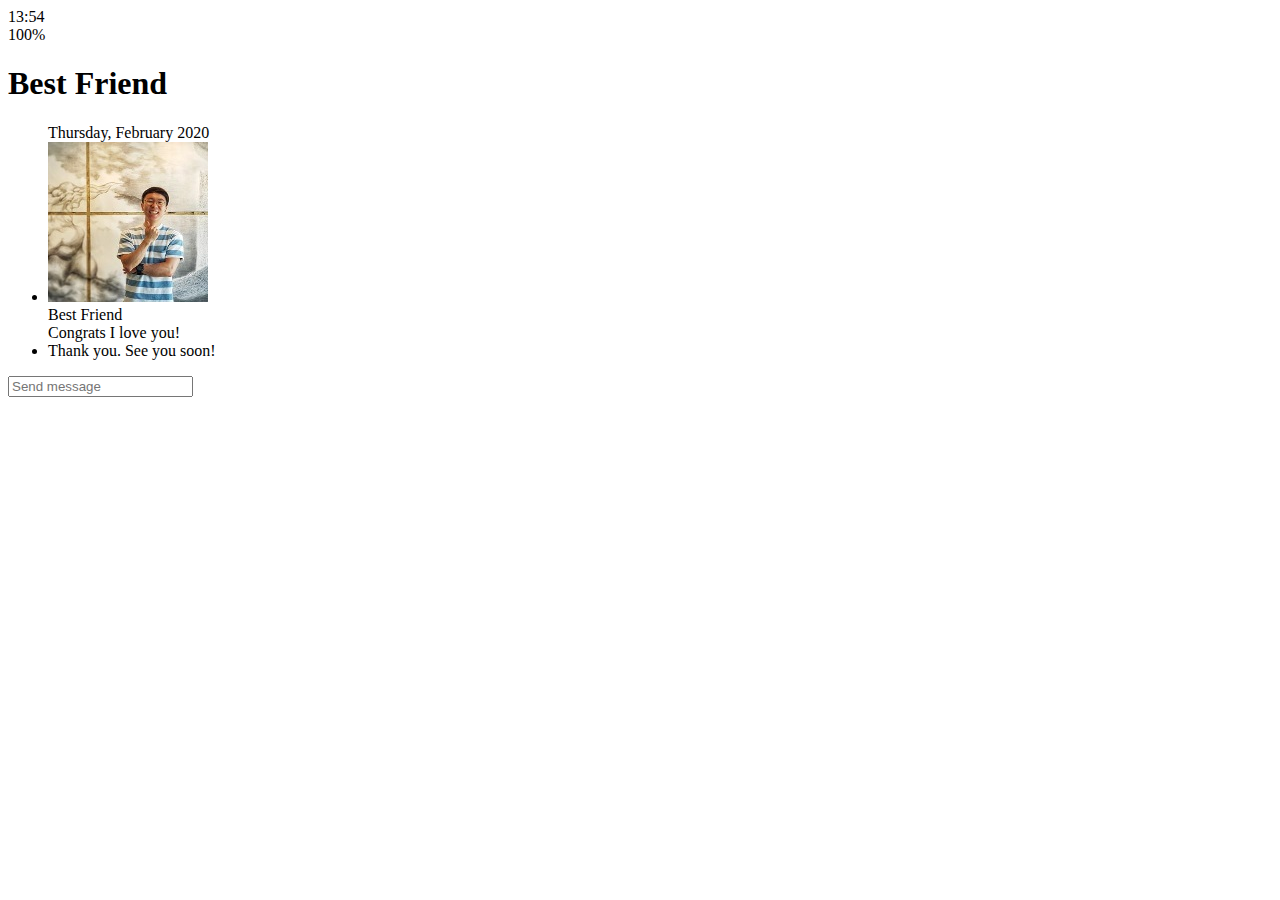
==== chat.html @ 6befbe79 "Kakao clone coding 2/13" ====
<!DOCTYPE html>
<html lang="en">
  <head>
    <meta charset="UTF-8" />
    <meta name="viewport" content="width=device-width, initial-scale=1.0" />
    <meta http-equiv="X-UA-Compatible" content="ie=edge" />
    <link
      rel="stylesheet"
      href="https://use.fontawesome.com/releases/v5.7.2/css/all.css"
      integrity="sha384-fnmOCqbTlWIlj8LyTjo7mOUStjsKC4pOpQbqyi7RrhN7udi9RwhKkMHpvLbHG9Sr"
      crossorigin="anonymous"
    />
    <title>Chat | Kakao Clone</title>
  </head>
  <body>
    <div class="status-bar">
      <div class="status-bar_column">
        <span class="status-bar__clock">13:54</span>
      </div>
      <div class="status-bar_column">
        <i class="fas fa-clock"></i>
        <i class="fas fa-volume-mute"></i>
        <i class="fas fa-wifi"></i>
        <span class="status-bar__battery-level">100%</span>
        <i class="fas fa-battery-full"></i>
      </div>
    </div>
    <header class="header">
      <div class="header__header-column">
        <a href="index.html">
          <i class="fas fa-arrow-left fa-2x"></i>
        </a>
        <h1 class="header__title">Best Friend</h1>
      </div>
      <div class="header__header-column">
        <span class="header-icon">
          <i class="fas fa-search"></i>
        </span>
        <span class="header-icon">
          <i class="fas fa-bars"></i>
        </span>
      </div>
    </header>
    <main class="chat">
      <ul class="chat__messages">
        <span class="chat__timestamp">Thursday, February 2020</span>
        <li class="incoming__message message">
          <img src="images/avatar.jpg" class="g-avatar message__avatar" />
          <div class="message__content">
            <span class="message__author">Best Friend</span>
            <div class="message__bubble">
              Congrats I love you!
            </div>
          </div>
          <span class="message__timestamp"></span>
        </li>
        <li class="incoming__message message">
          <span class="message__timestamp"></span>
          <div class="message__content">
            <div class="message__bubble">
              Thank you. See you soon!
            </div>
          </div>
        </li>
      </ul>
    </main>
    <div class="chat__write">
      <div class="chat__write-column">
        <i class="far fa-plus-square"></i>
      </div>
      <div class="chat__write-column">
        <input
          type="text"
          placeholder="Send message"
          class="chat__write-input"
        />
      </div>
      <div class="chat__write-column">
        <span class="chat__write-icon">
          <i class="far fa-smile-wink"></i>
        </span>
        <span class="chat__write-icon">
          <i class="fas fa-microphone"></i>
        </span>
      </div>
    </div>
  </body>
</html>
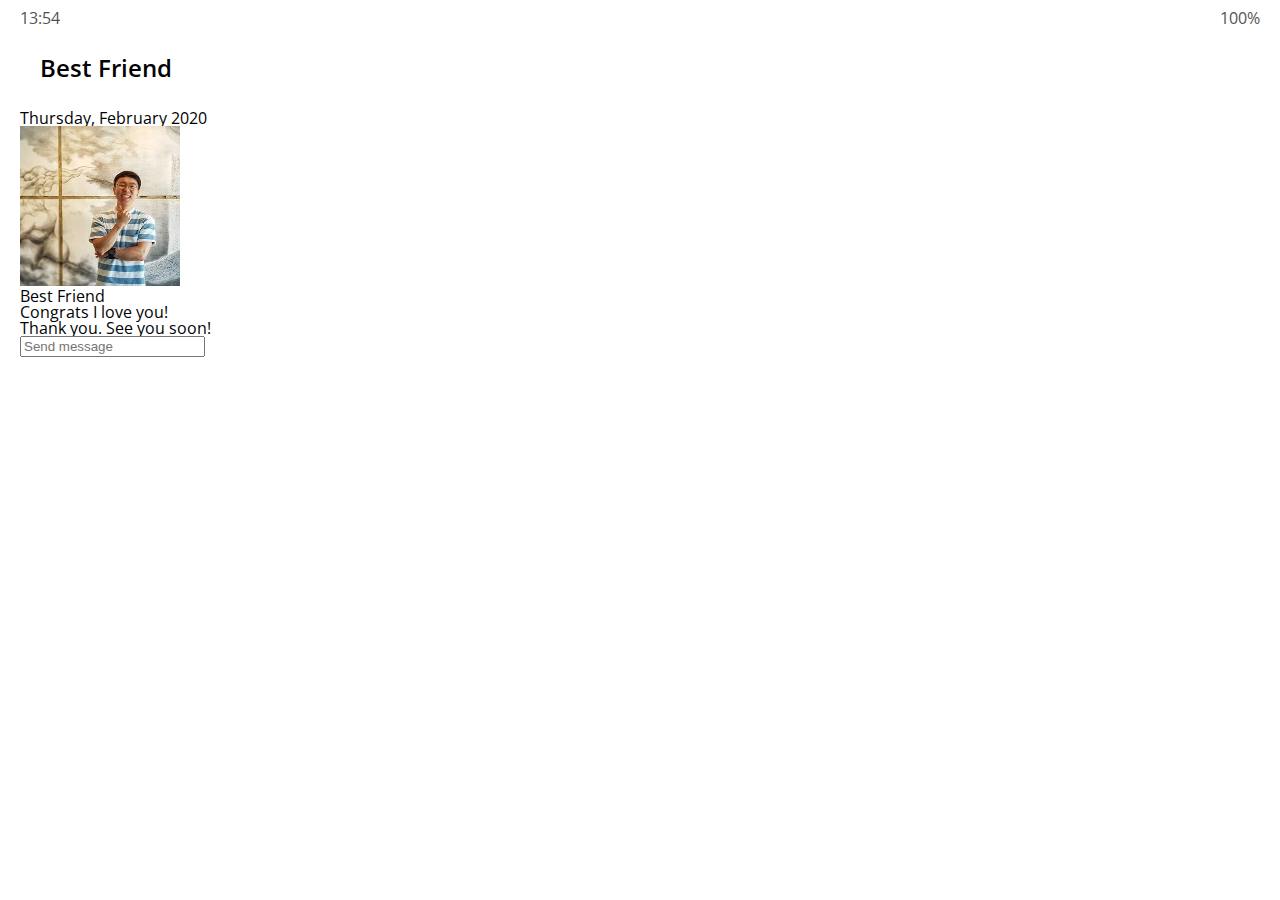
==== commit a0fdaa7c: "kakao coding 2/13 (2)" ====
--- a/chat.html
+++ b/chat.html
@@ -10,6 +10,7 @@
       integrity="sha384-fnmOCqbTlWIlj8LyTjo7mOUStjsKC4pOpQbqyi7RrhN7udi9RwhKkMHpvLbHG9Sr"
       crossorigin="anonymous"
     />
+    <link rel="stylesheet" href="css/styles.css" />
     <title>Chat | Kakao Clone</title>
   </head>
   <body>
@@ -27,16 +28,16 @@
     </div>
     <header class="header">
       <div class="header__header-column">
-        <a href="index.html">
-          <i class="fas fa-arrow-left fa-2x"></i>
+        <a href="index.html" class="header__back-btn">
+          <i class="fas fa-arrow-left"></i>
         </a>
         <h1 class="header__title">Best Friend</h1>
       </div>
       <div class="header__header-column">
-        <span class="header-icon">
+        <span class="header__icon">
           <i class="fas fa-search"></i>
         </span>
-        <span class="header-icon">
+        <span class="header__icon">
           <i class="fas fa-bars"></i>
         </span>
       </div>
--- a/css/styles.css
+++ b/css/styles.css
@@ -0,0 +1,23 @@
+@import url("https://fonts.googleapis.com/css?family=Open+Sans:400,600&display=swap");
+@import "reset.css";
+@import "status-bar.css";
+@import "header.css";
+@import "nav-bar.css";
+@import "friend.css";
+
+* {
+  box-sizing: border-box;
+}
+
+body {
+  background-color: white;
+  padding: 10px 20px;
+  color: #020202;
+  font-family: "Open Sans", -apple-system, BlinkMacSystemFont, "Segoe UI",
+    Roboto, Oxygen, Ubuntu, Cantarell, "Helvetica Neue", sans-serif;
+}
+
+a {
+  color: inherit;
+  text-decoration: none;
+}
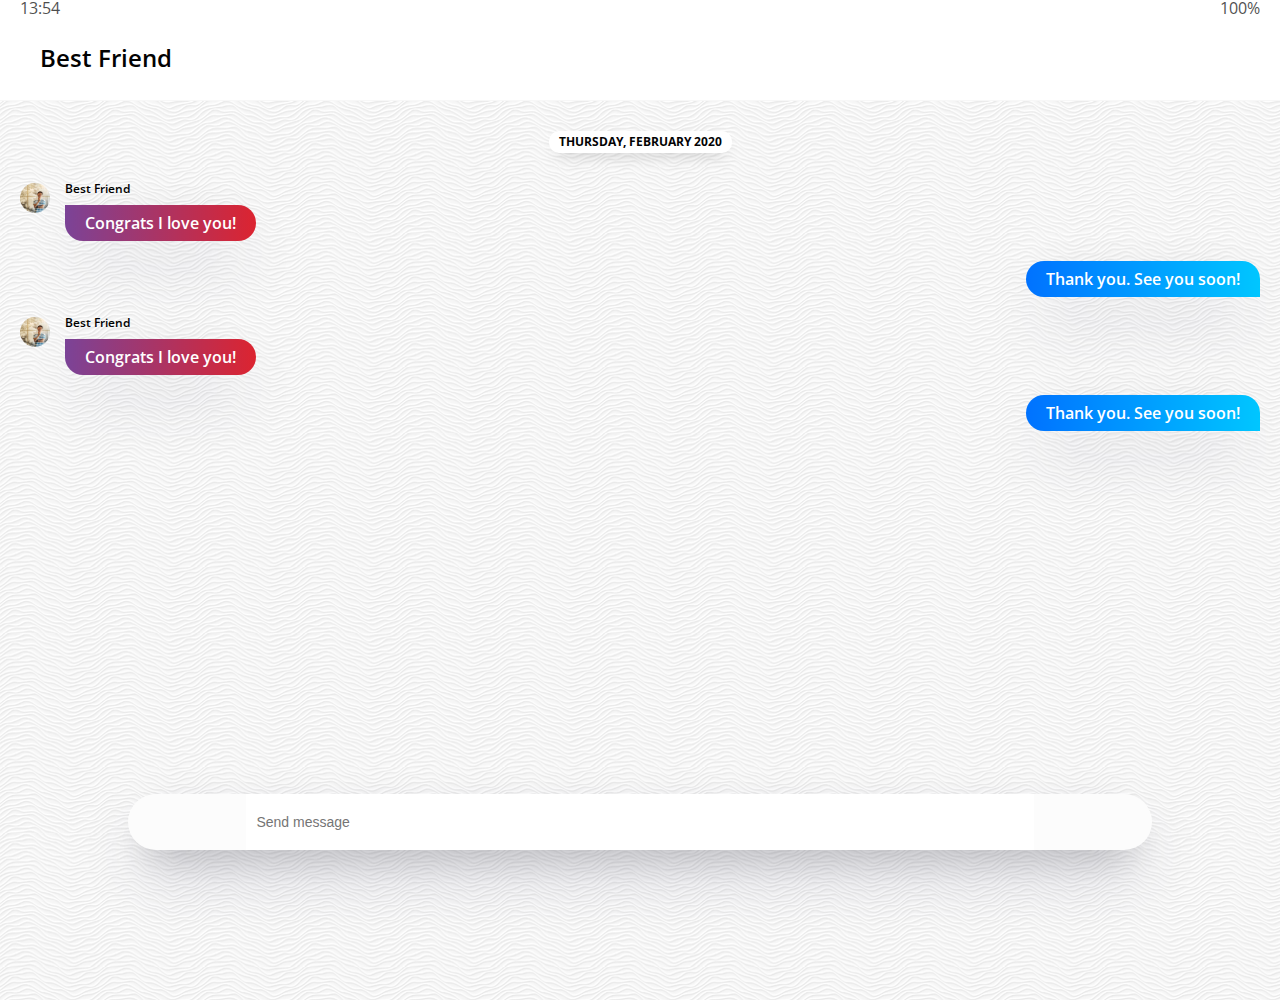
==== commit 93c5d476: "kakao clone coding 2/15" ====
--- a/chat.html
+++ b/chat.html
@@ -13,7 +13,7 @@
     <link rel="stylesheet" href="css/styles.css" />
     <title>Chat | Kakao Clone</title>
   </head>
-  <body>
+  <body class="chats-body">
     <div class="status-bar">
       <div class="status-bar_column">
         <span class="status-bar__clock">13:54</span>
@@ -42,25 +42,39 @@
         </span>
       </div>
     </header>
-    <main class="chat">
+    <main class="chat-screen">
       <ul class="chat__messages">
         <span class="chat__timestamp">Thursday, February 2020</span>
         <li class="incoming__message message">
           <img src="images/avatar.jpg" class="g-avatar message__avatar" />
           <div class="message__content">
             <span class="message__author">Best Friend</span>
-            <div class="message__bubble">
+            <span class="message__bubble">
               Congrats I love you!
-            </div>
+            </span>
           </div>
-          <span class="message__timestamp"></span>
+        </li>
+        <li class="sent-message message">
+          <div class="message__content">
+            <span class="message__bubble">
+              Thank you. See you soon!
+            </span>
+          </div>
         </li>
         <li class="incoming__message message">
-          <span class="message__timestamp"></span>
+          <img src="images/avatar.jpg" class="g-avatar message__avatar" />
           <div class="message__content">
-            <div class="message__bubble">
+            <span class="message__author">Best Friend</span>
+            <span class="message__bubble">
+              Congrats I love you!
+            </span>
+          </div>
+        </li>
+        <li class="sent-message message">
+          <div class="message__content">
+            <span class="message__bubble">
               Thank you. See you soon!
-            </div>
+            </span>
           </div>
         </li>
       </ul>
--- a/css/styles.css
+++ b/css/styles.css
@@ -1,9 +1,14 @@
-@import url("https://fonts.googleapis.com/css?family=Open+Sans:400,600&display=swap");
+@import url("https://fonts.googleapis.com/css?family=Open+Sans:300,400,600&display=swap");
 @import "reset.css";
 @import "status-bar.css";
 @import "header.css";
 @import "nav-bar.css";
 @import "friend.css";
+@import "friends.css";
+@import "find.css";
+@import "more.css";
+@import "settings.css";
+@import "chat.css";
 
 * {
   box-sizing: border-box;
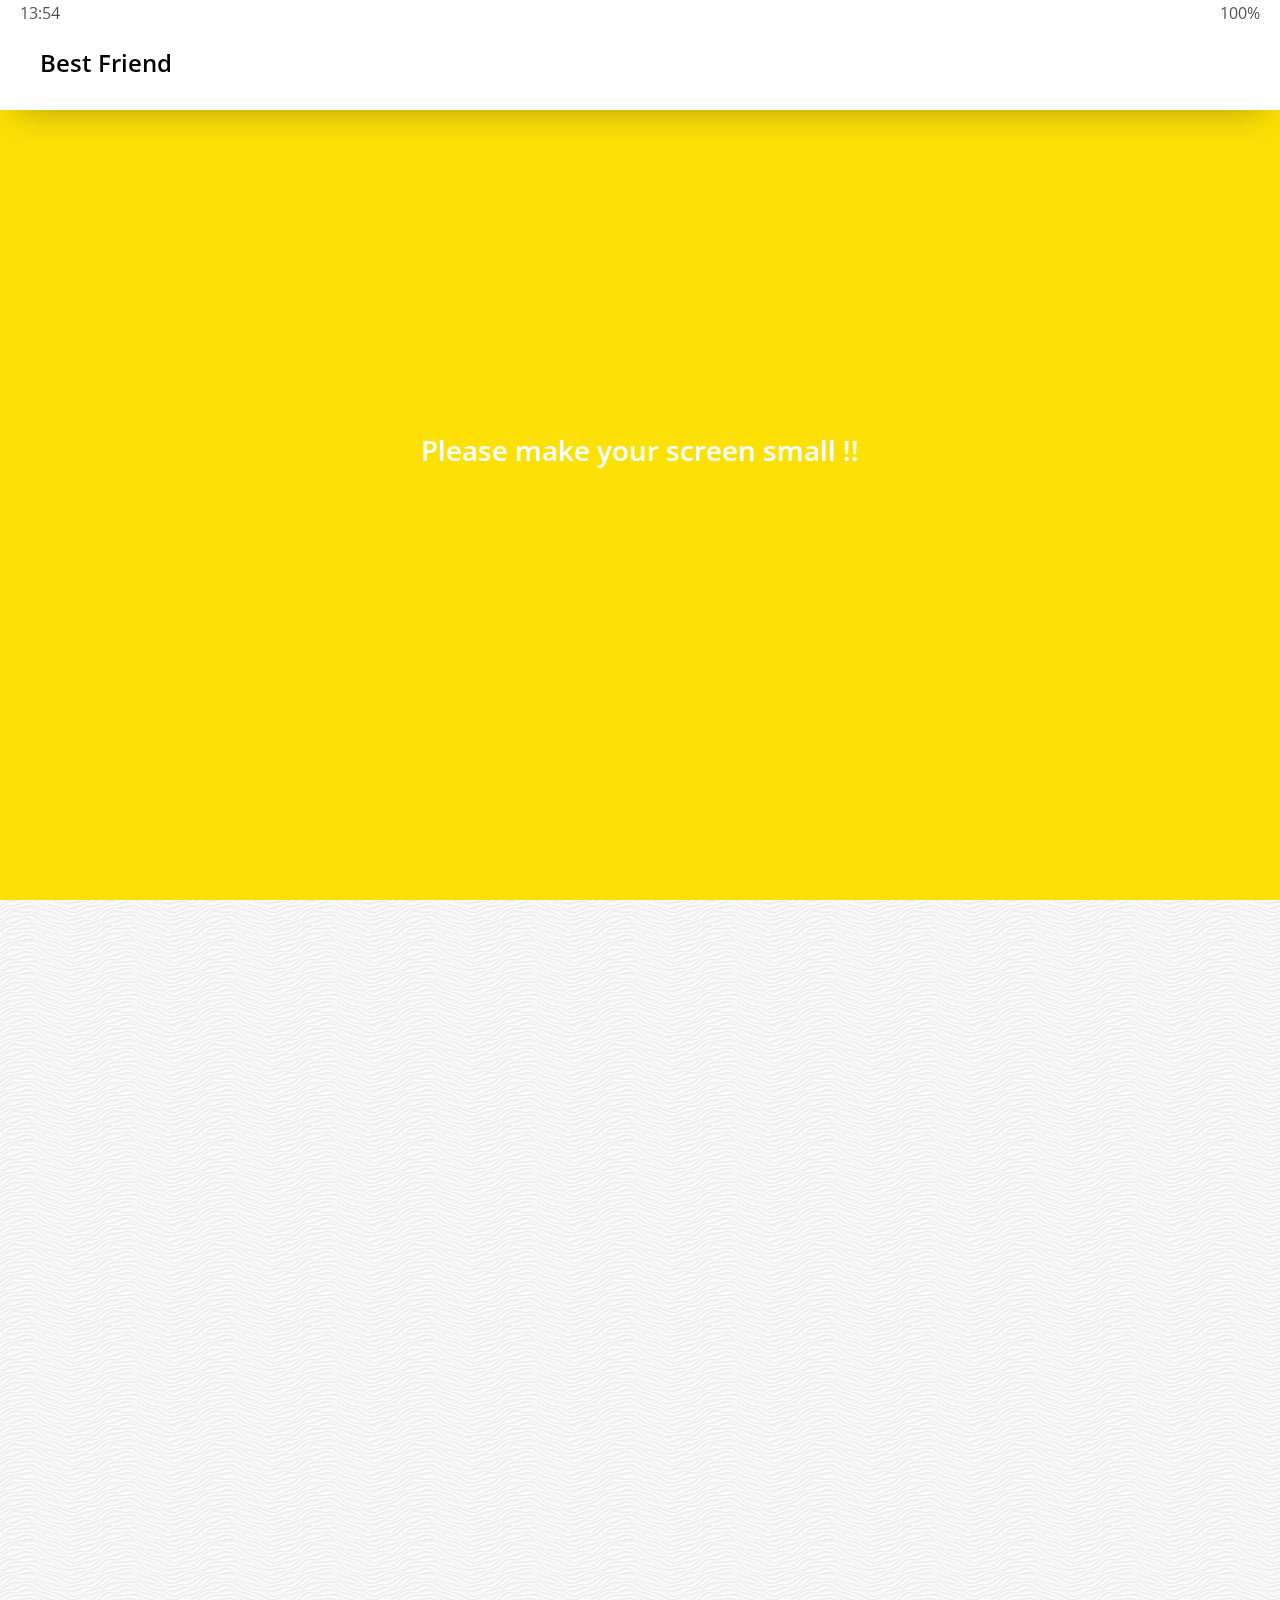
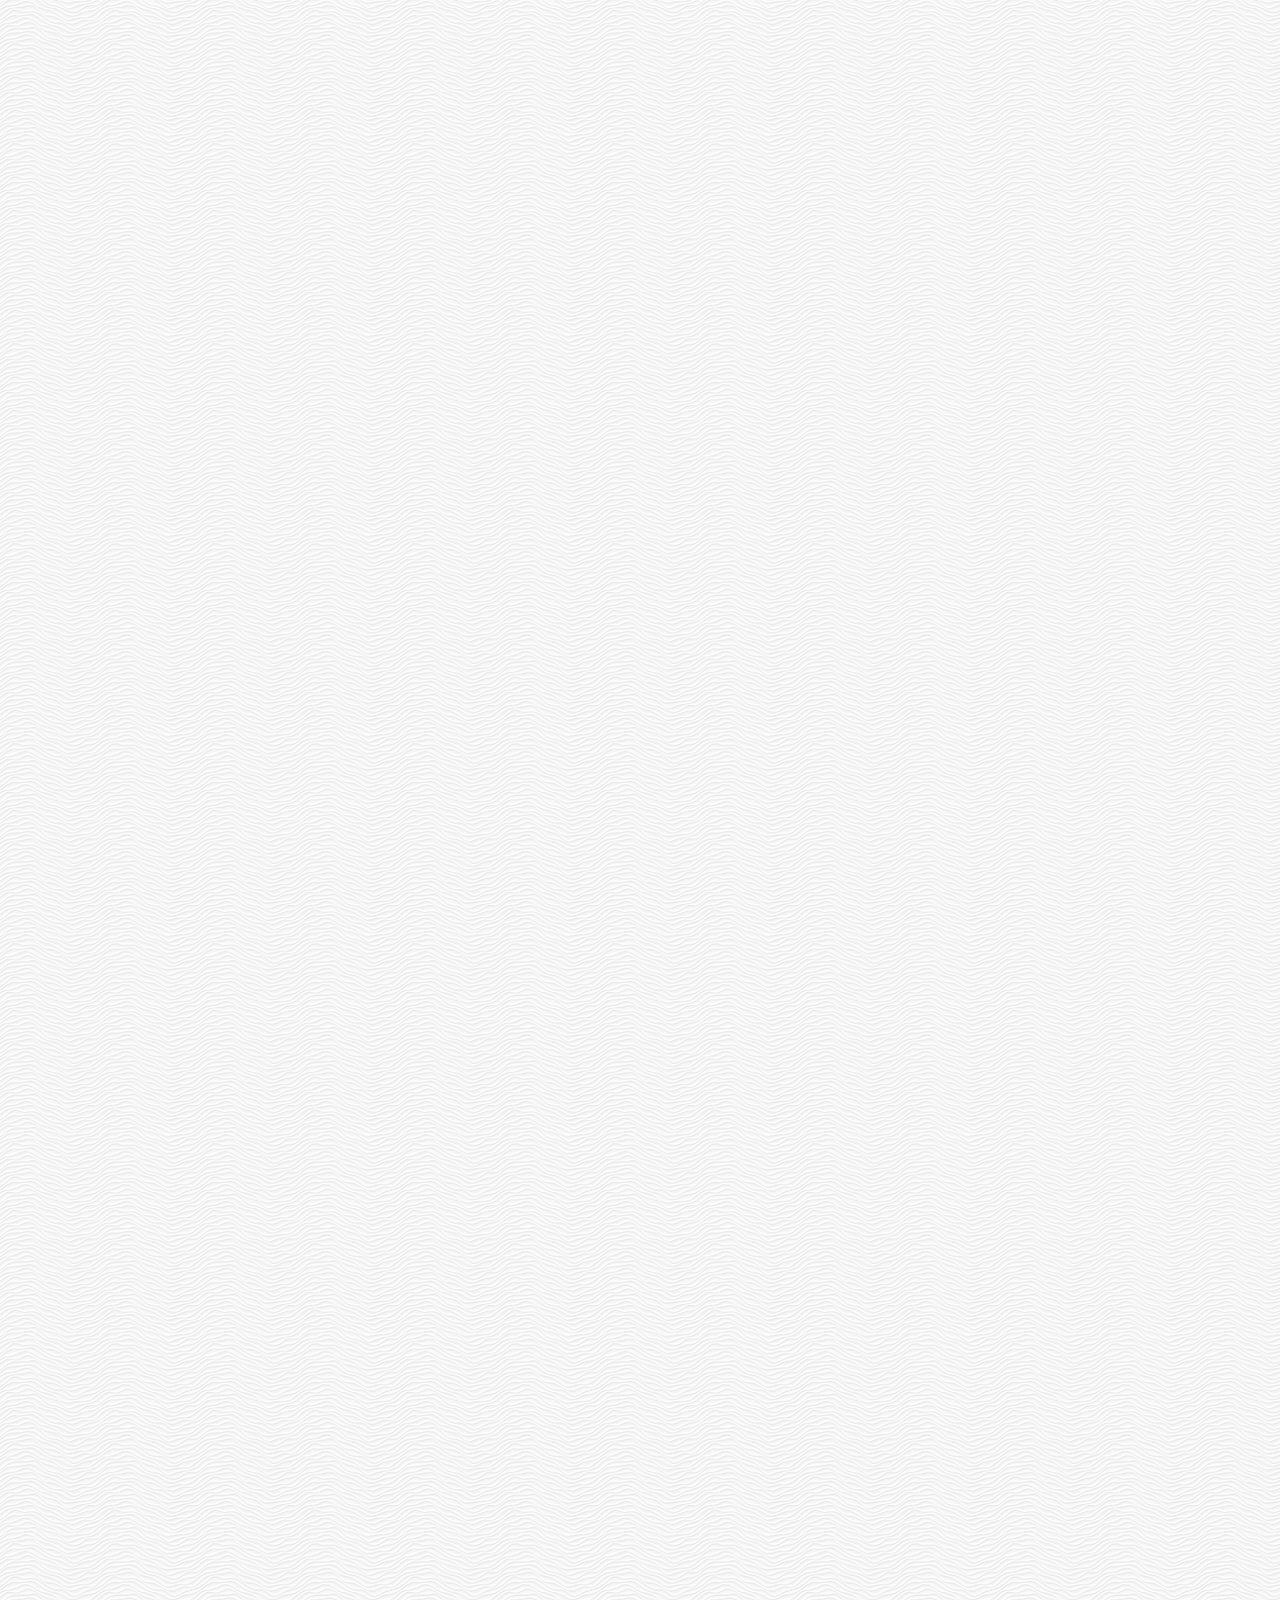
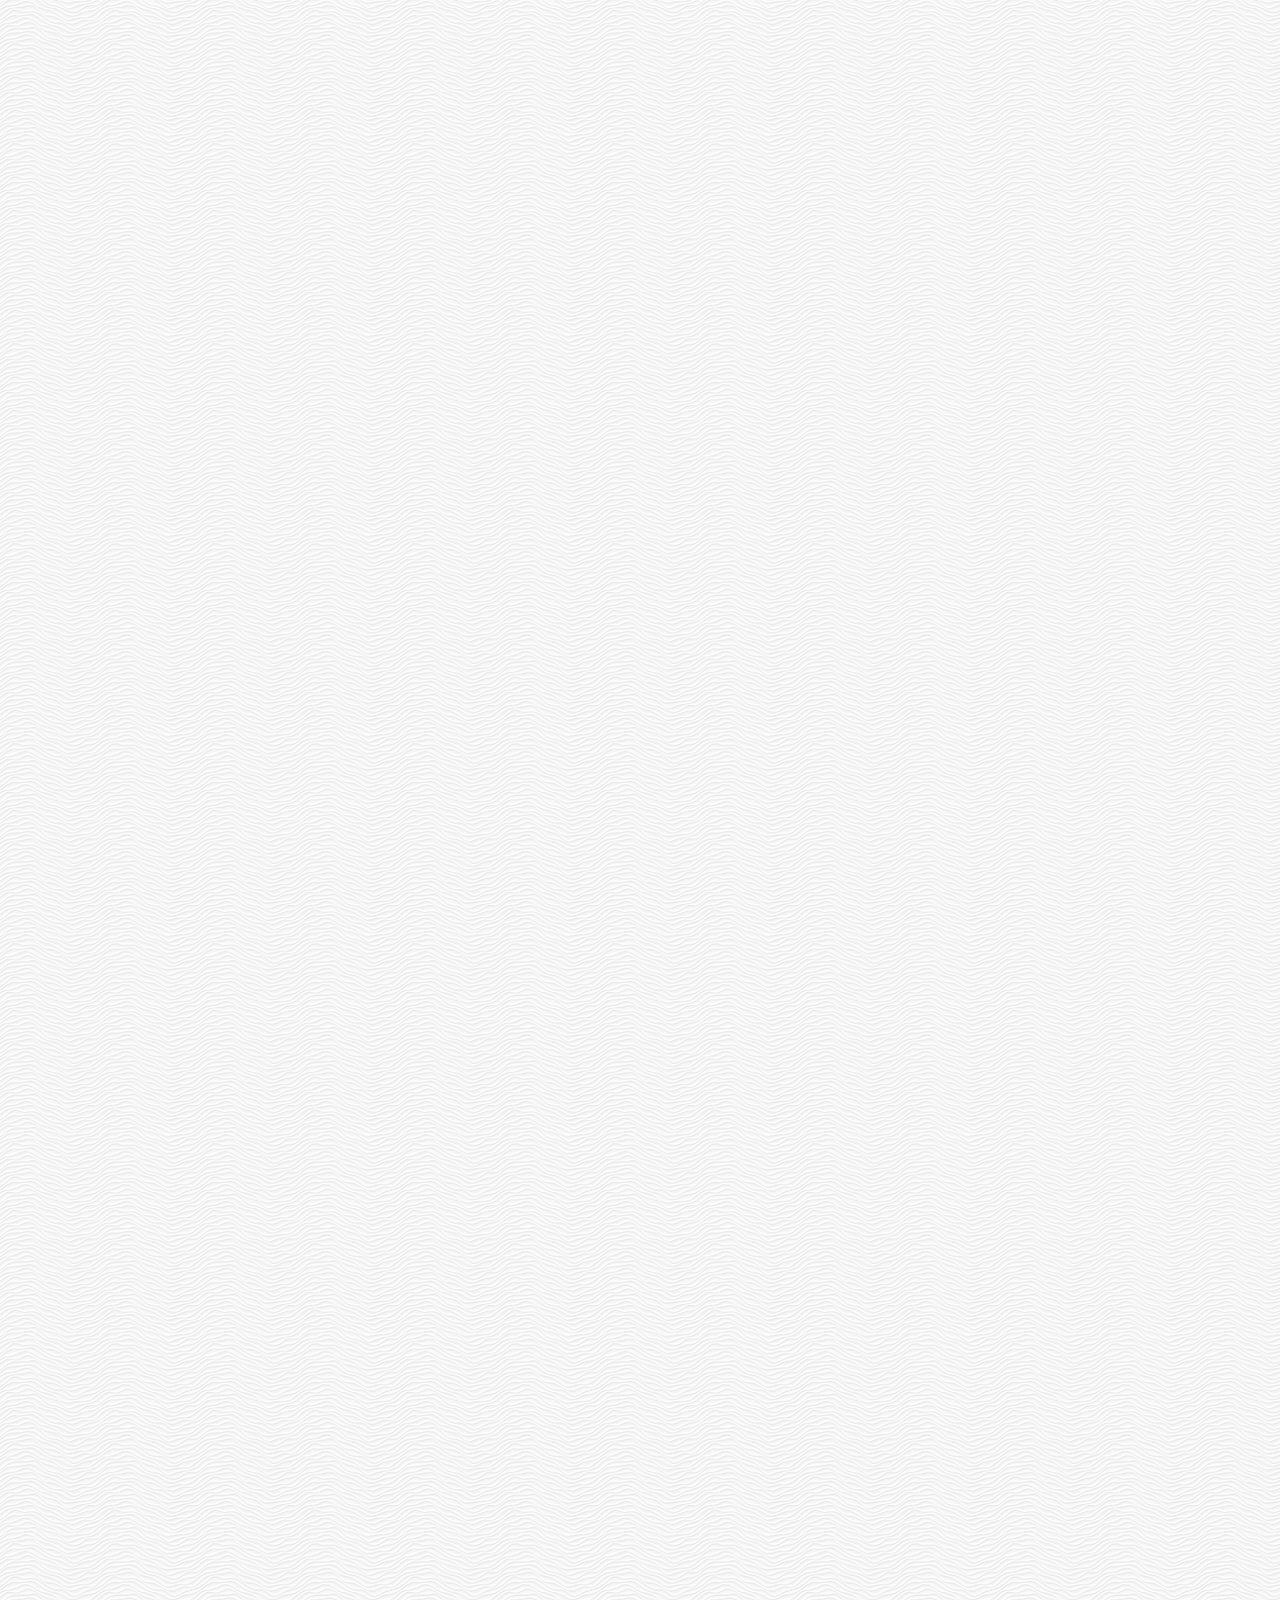
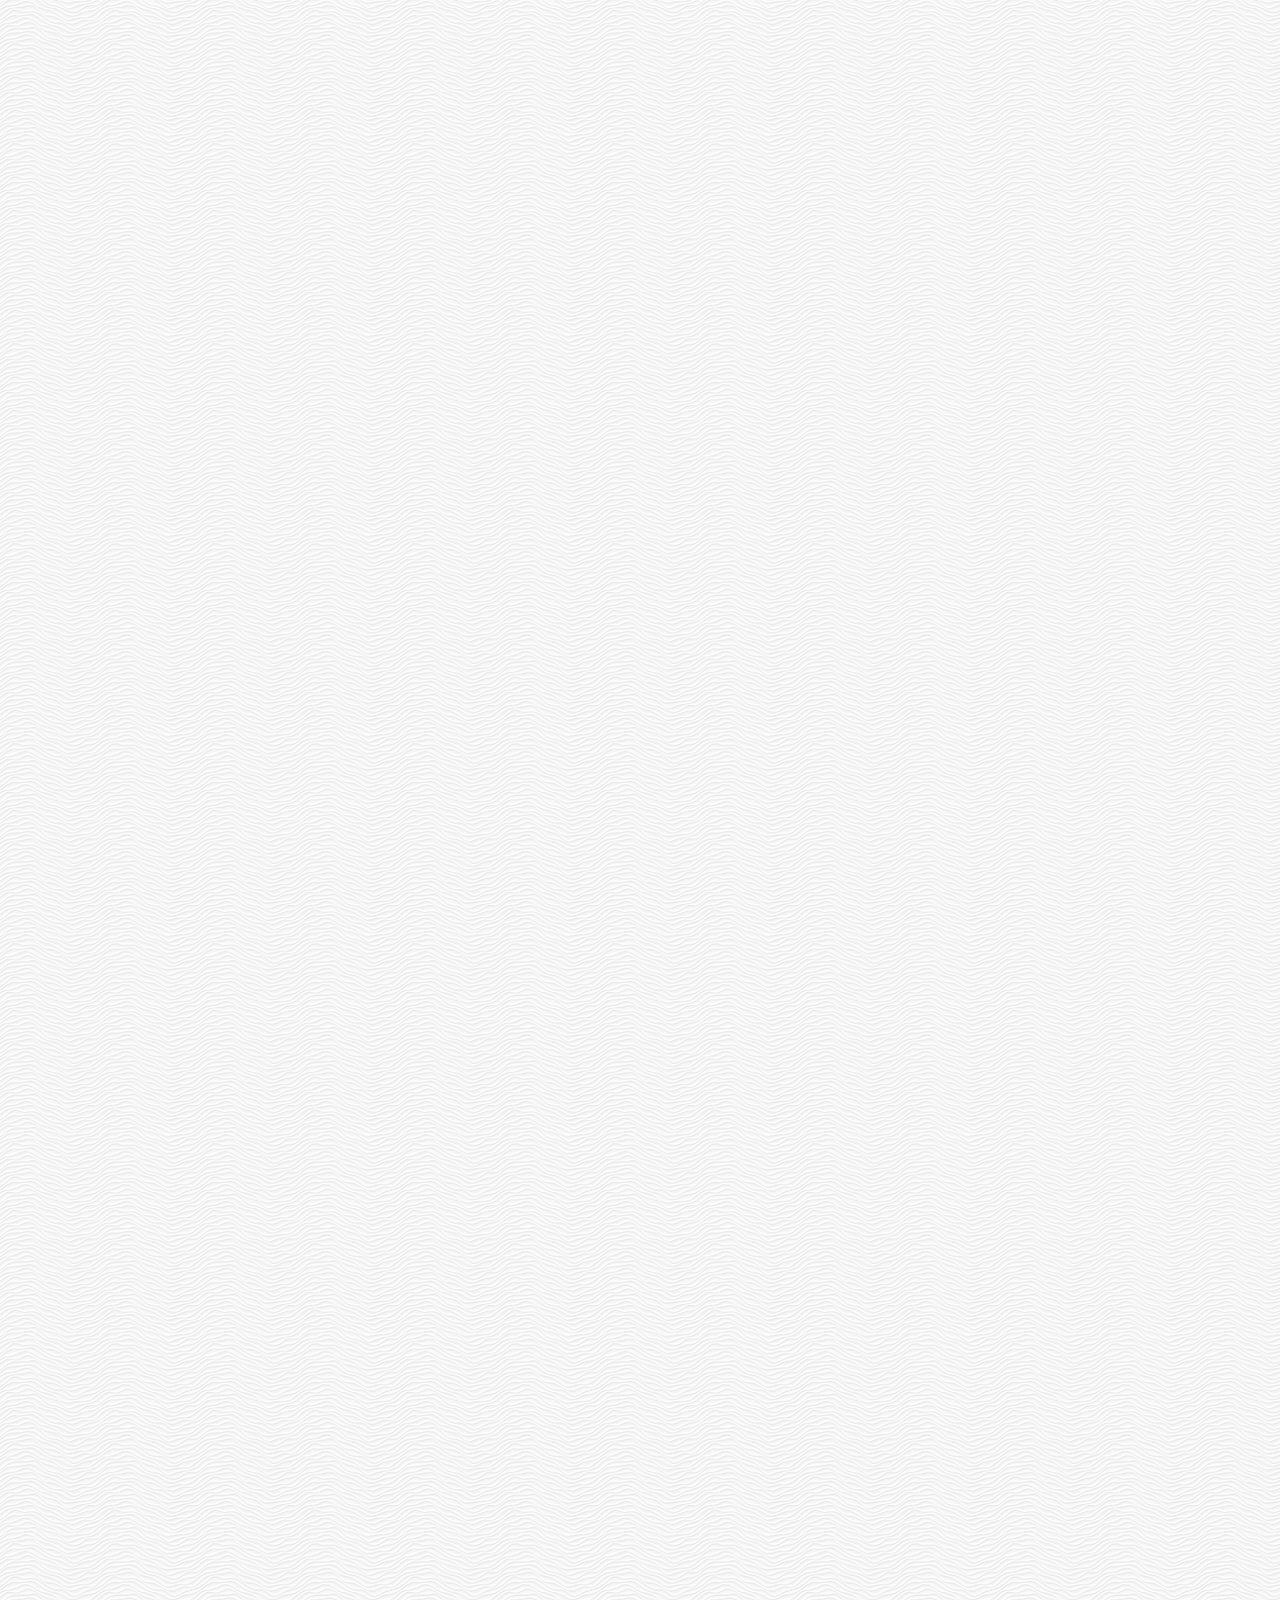
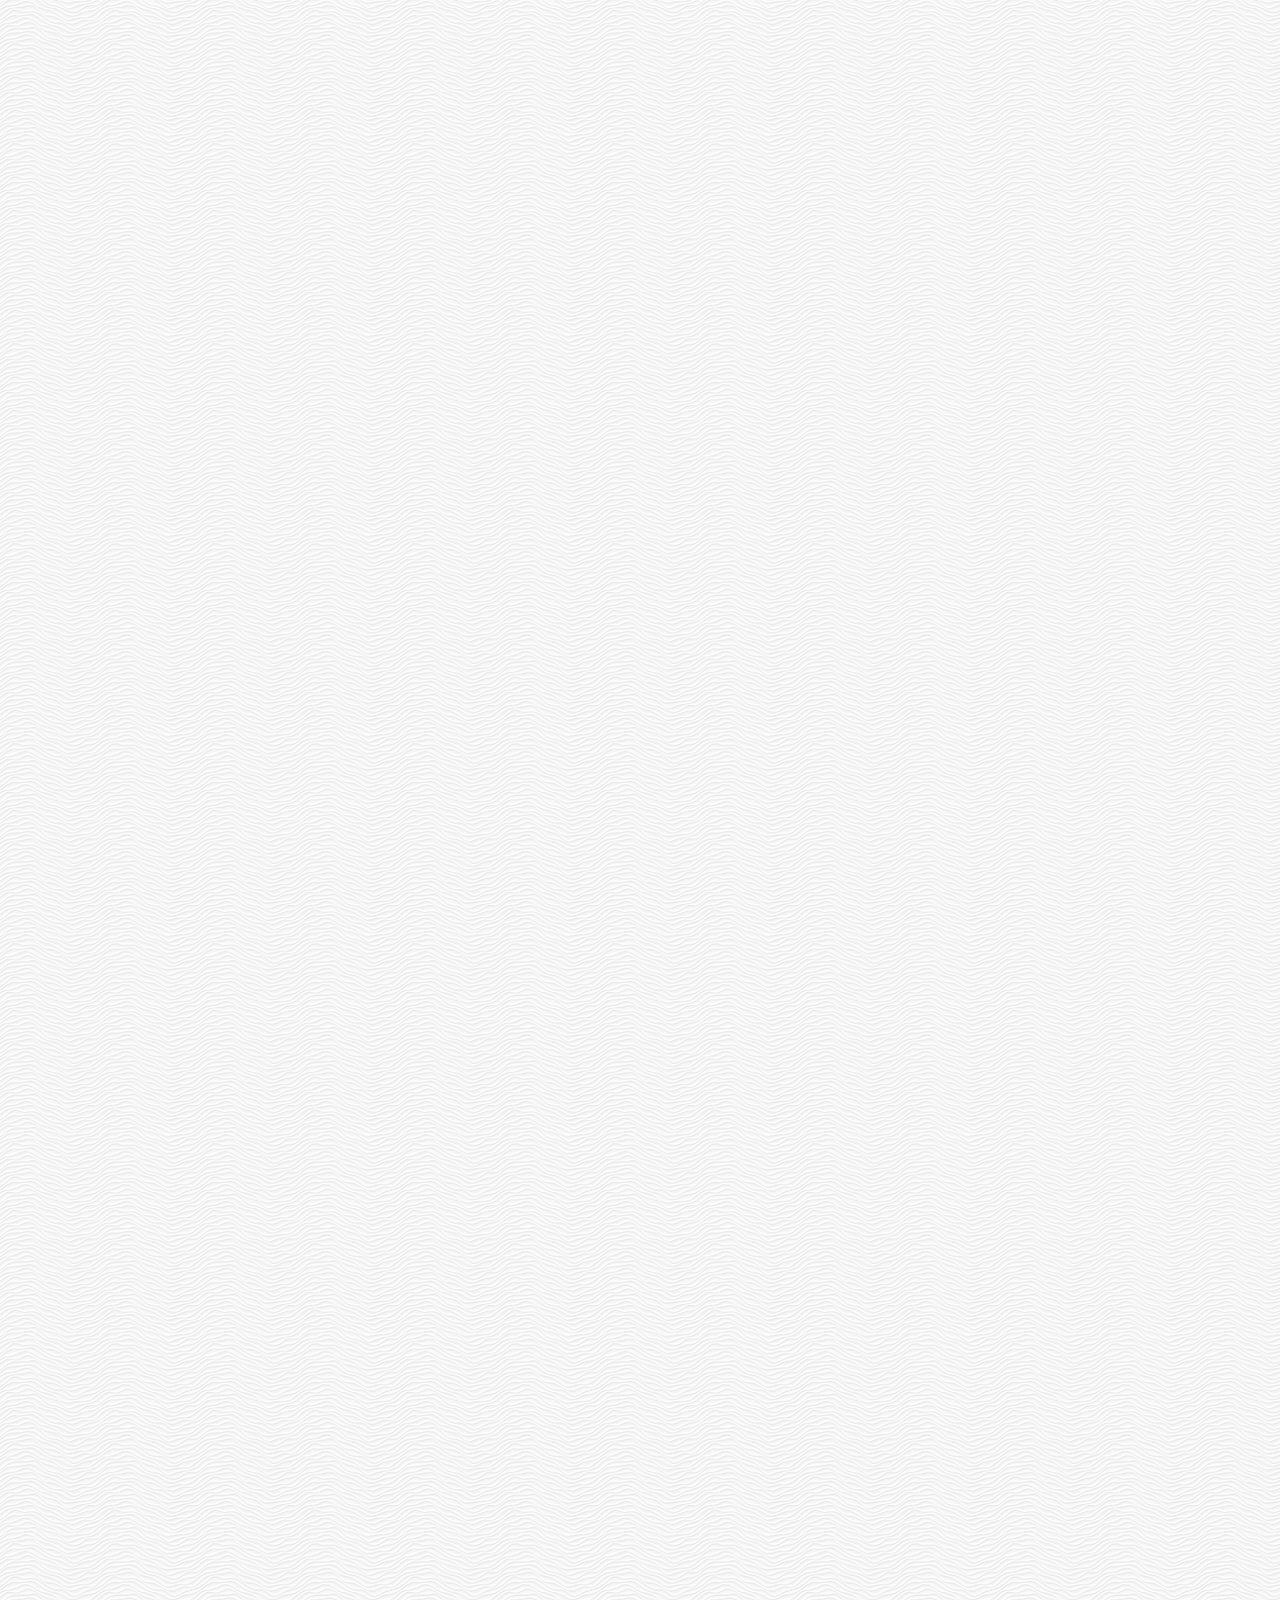
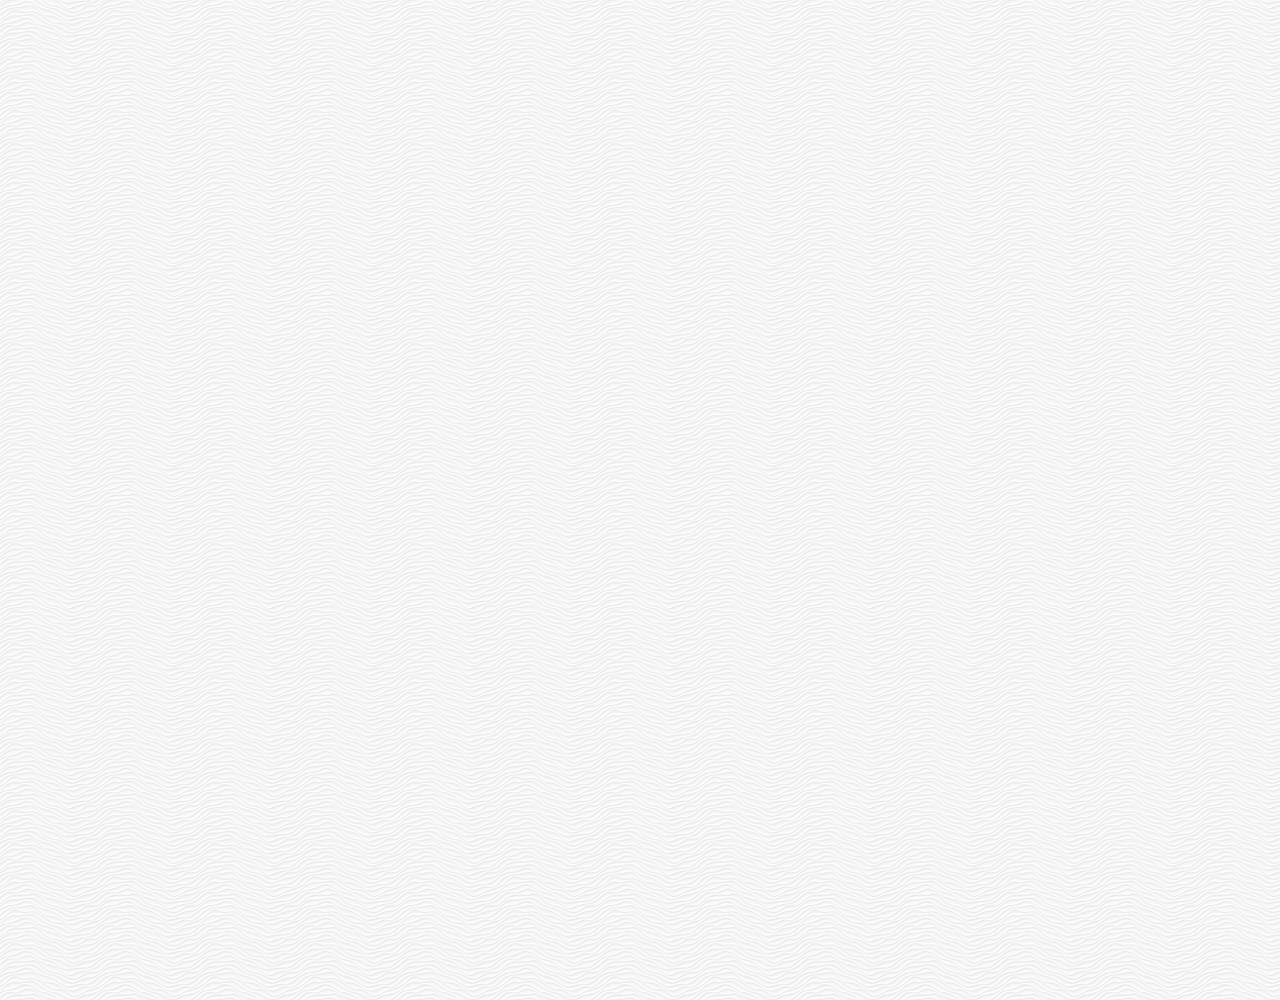
==== commit c1b7fed4: "coding  2/18" ====
--- a/chat.html
+++ b/chat.html
@@ -14,34 +14,36 @@
     <title>Chat | Kakao Clone</title>
   </head>
   <body class="chats-body">
-    <div class="status-bar">
-      <div class="status-bar_column">
-        <span class="status-bar__clock">13:54</span>
+    <div class="header-wrapper">
+      <div class="status-bar">
+        <div class="status-bar_column">
+          <span class="status-bar__clock">13:54</span>
+        </div>
+        <div class="status-bar_column">
+          <i class="fas fa-clock"></i>
+          <i class="fas fa-volume-mute"></i>
+          <i class="fas fa-wifi"></i>
+          <span class="status-bar__battery-level">100%</span>
+          <i class="fas fa-battery-full"></i>
+        </div>
       </div>
-      <div class="status-bar_column">
-        <i class="fas fa-clock"></i>
-        <i class="fas fa-volume-mute"></i>
-        <i class="fas fa-wifi"></i>
-        <span class="status-bar__battery-level">100%</span>
-        <i class="fas fa-battery-full"></i>
-      </div>
+      <header class="header">
+        <div class="header__header-column">
+          <a href="index.html" class="header__back-btn">
+            <i class="fas fa-arrow-left"></i>
+          </a>
+          <h1 class="header__title">Best Friend</h1>
+        </div>
+        <div class="header__header-column">
+          <span class="header__icon">
+            <i class="fas fa-search"></i>
+          </span>
+          <span class="header__icon">
+            <i class="fas fa-bars"></i>
+          </span>
+        </div>
+      </header>
     </div>
-    <header class="header">
-      <div class="header__header-column">
-        <a href="index.html" class="header__back-btn">
-          <i class="fas fa-arrow-left"></i>
-        </a>
-        <h1 class="header__title">Best Friend</h1>
-      </div>
-      <div class="header__header-column">
-        <span class="header__icon">
-          <i class="fas fa-search"></i>
-        </span>
-        <span class="header__icon">
-          <i class="fas fa-bars"></i>
-        </span>
-      </div>
-    </header>
     <main class="chat-screen">
       <ul class="chat__messages">
         <span class="chat__timestamp">Thursday, February 2020</span>
@@ -79,18 +81,17 @@
         </li>
       </ul>
     </main>
-    <div class="chat__write">
-      <div class="chat__write-column">
+    <div class="chat__write--container">
+      <input
+        type="text"
+        class="chat__write"
+        placeholder="Send message"
+        class="chat__write-input"
+      />
+      <div class="chat__icon-left chat__icon">
         <i class="far fa-plus-square"></i>
       </div>
-      <div class="chat__write-column">
-        <input
-          type="text"
-          placeholder="Send message"
-          class="chat__write-input"
-        />
-      </div>
-      <div class="chat__write-column">
+      <div class="chat__icon-right chat__icon">
         <span class="chat__write-icon">
           <i class="far fa-smile-wink"></i>
         </span>
@@ -98,6 +99,9 @@
           <i class="fas fa-microphone"></i>
         </span>
       </div>
+      <div class="bigScreen">
+        <span class="bigScreen__text">Please make your screen small !!</span>
+      </div>
     </div>
   </body>
 </html>
--- a/css/styles.css
+++ b/css/styles.css
@@ -9,6 +9,7 @@
 @import "more.css";
 @import "settings.css";
 @import "chat.css";
+@import "mobile.css";
 
 * {
   box-sizing: border-box;
@@ -26,3 +27,18 @@
   color: inherit;
   text-decoration: none;
 }
+
+@keyframes fadeIn {
+  from {
+    opacity: 0;
+    transform: translateY(50px);
+  }
+  to {
+    opacity: 1;
+    transform: none;
+  }
+}
+
+main {
+  animation: fadeIn 0.5s ease-in-out;
+}
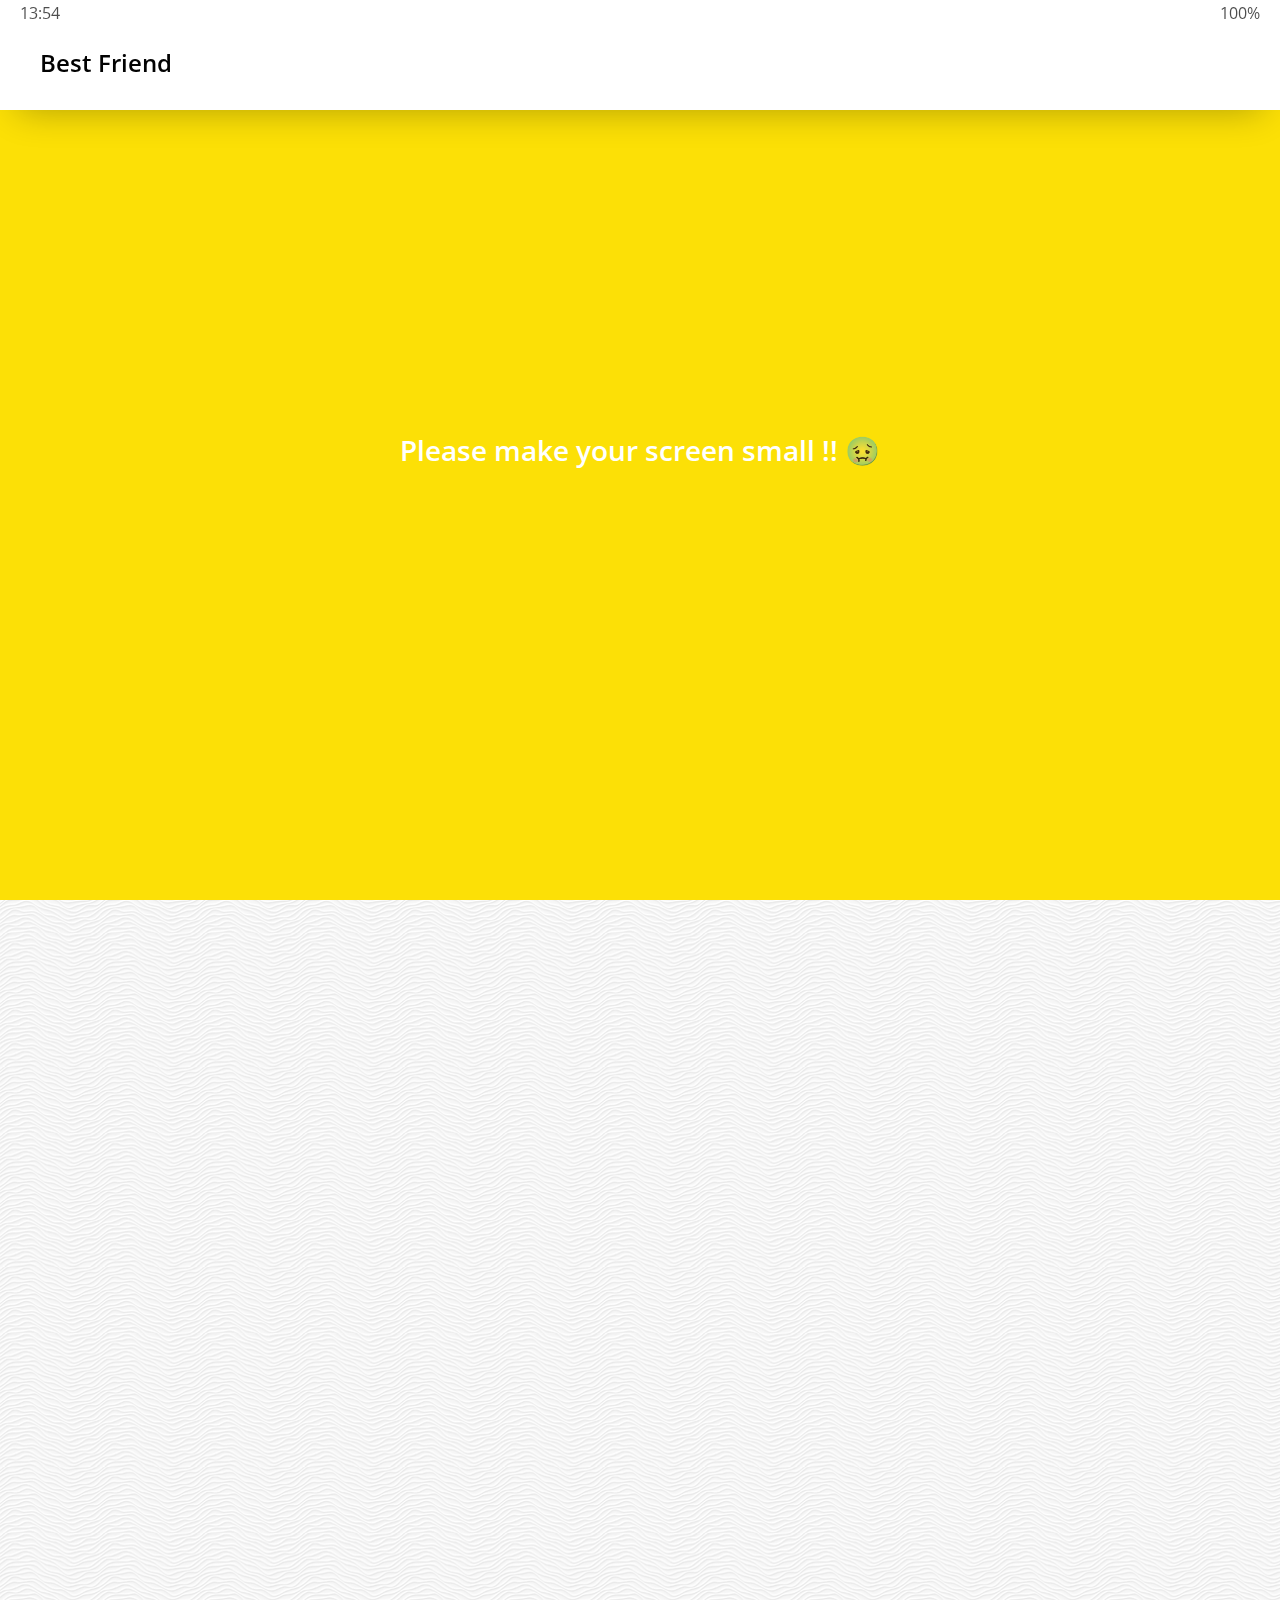
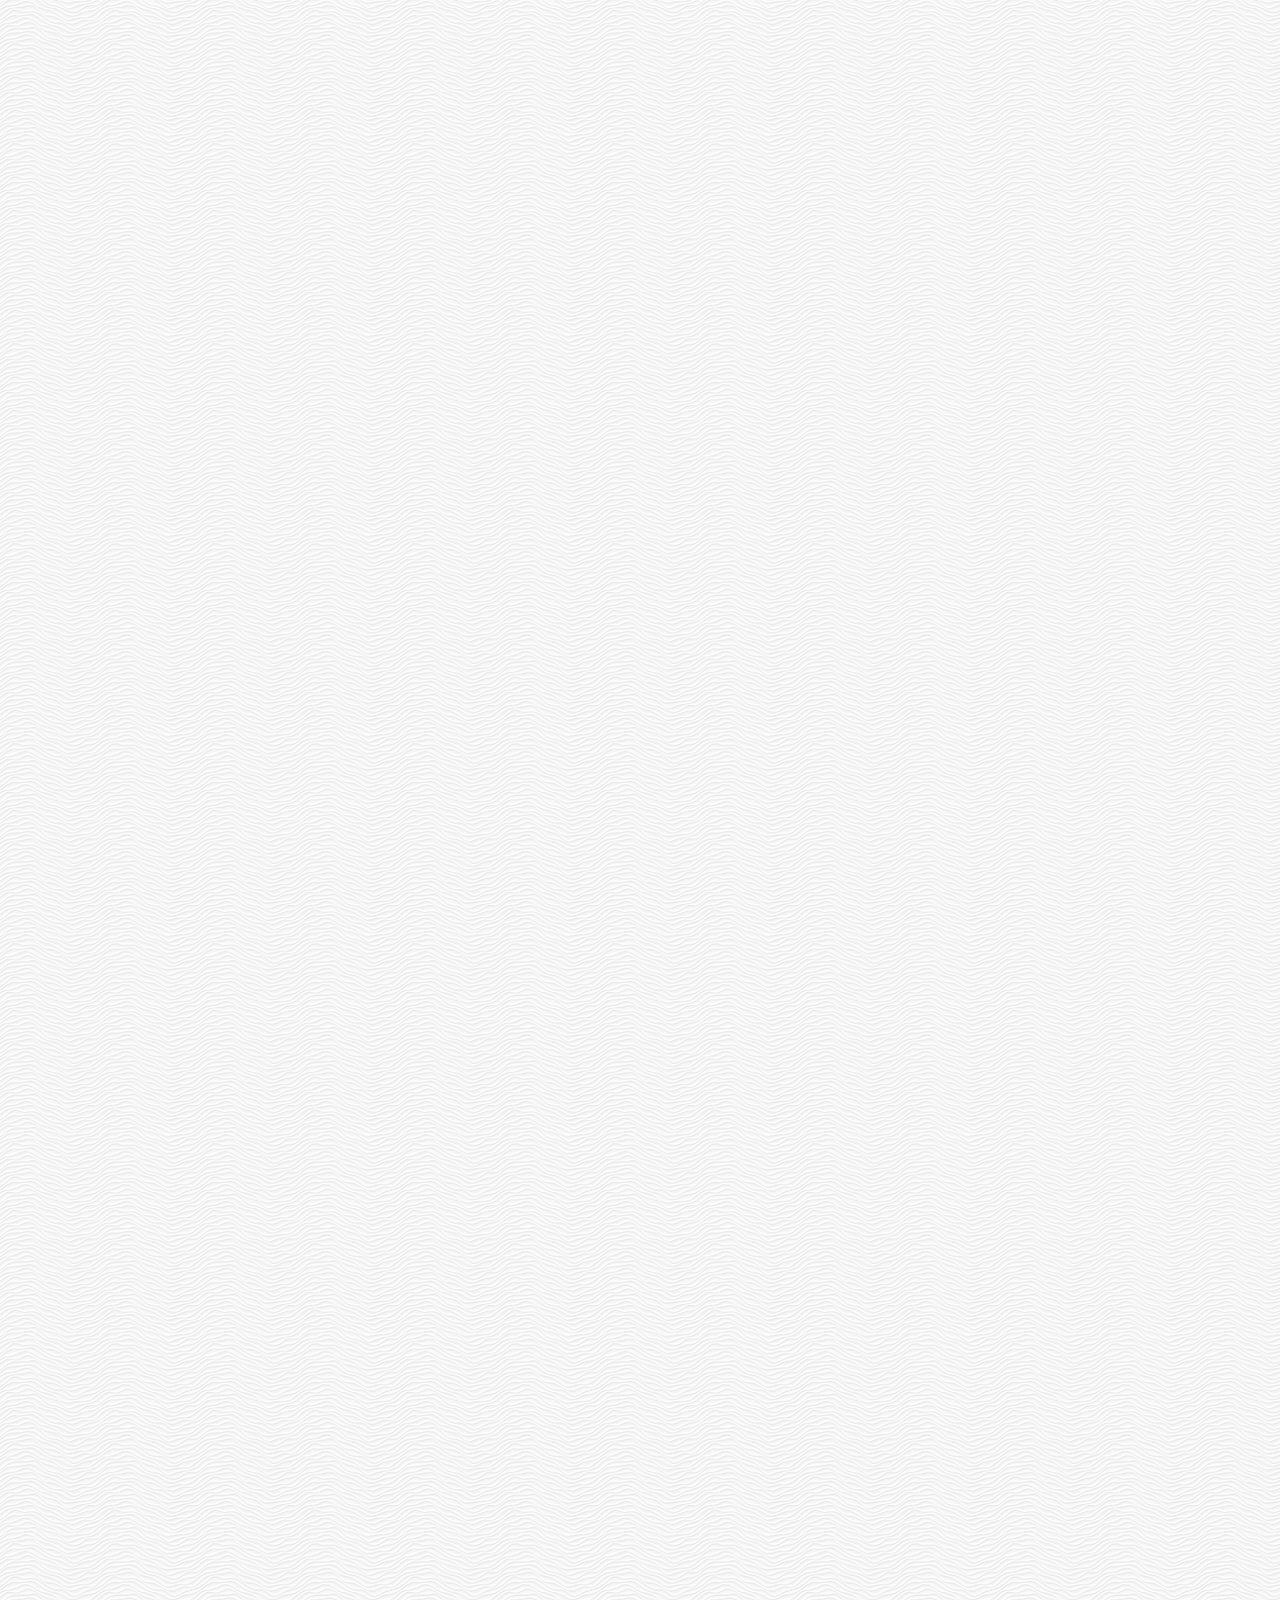
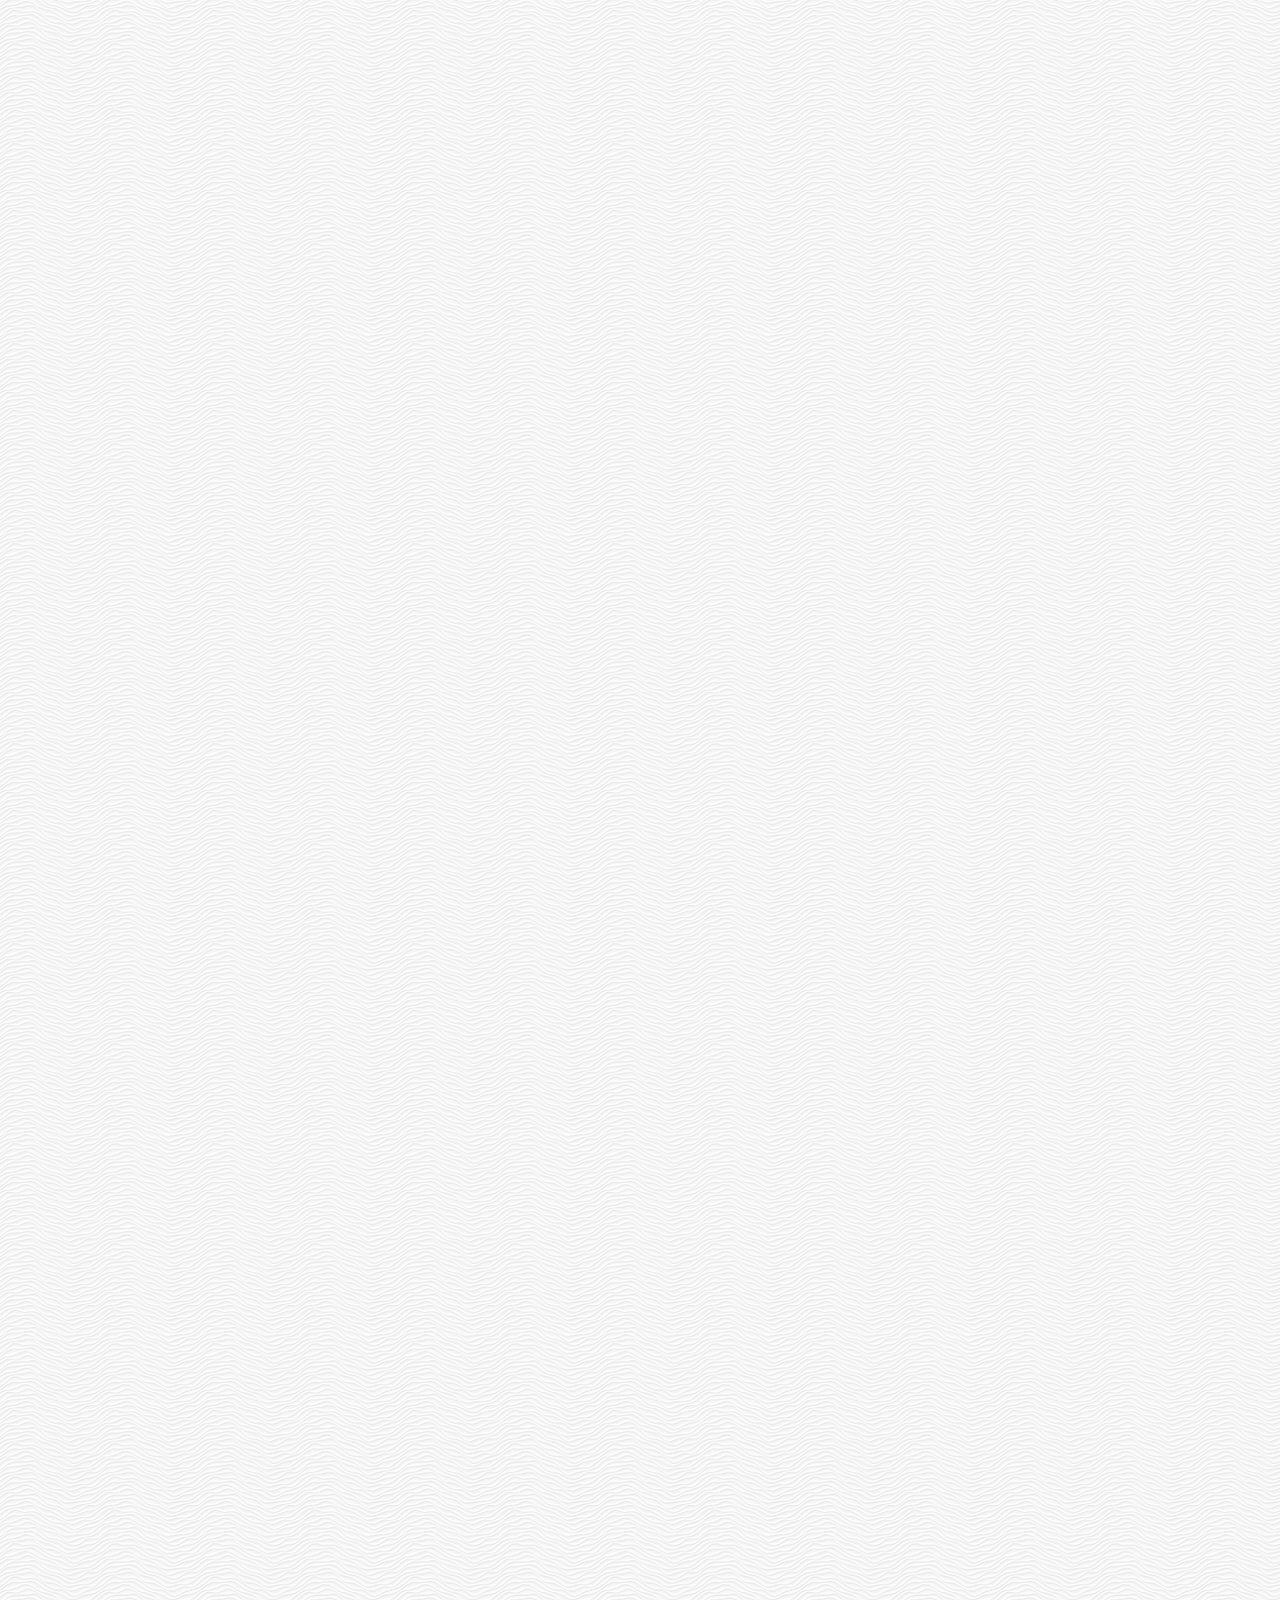
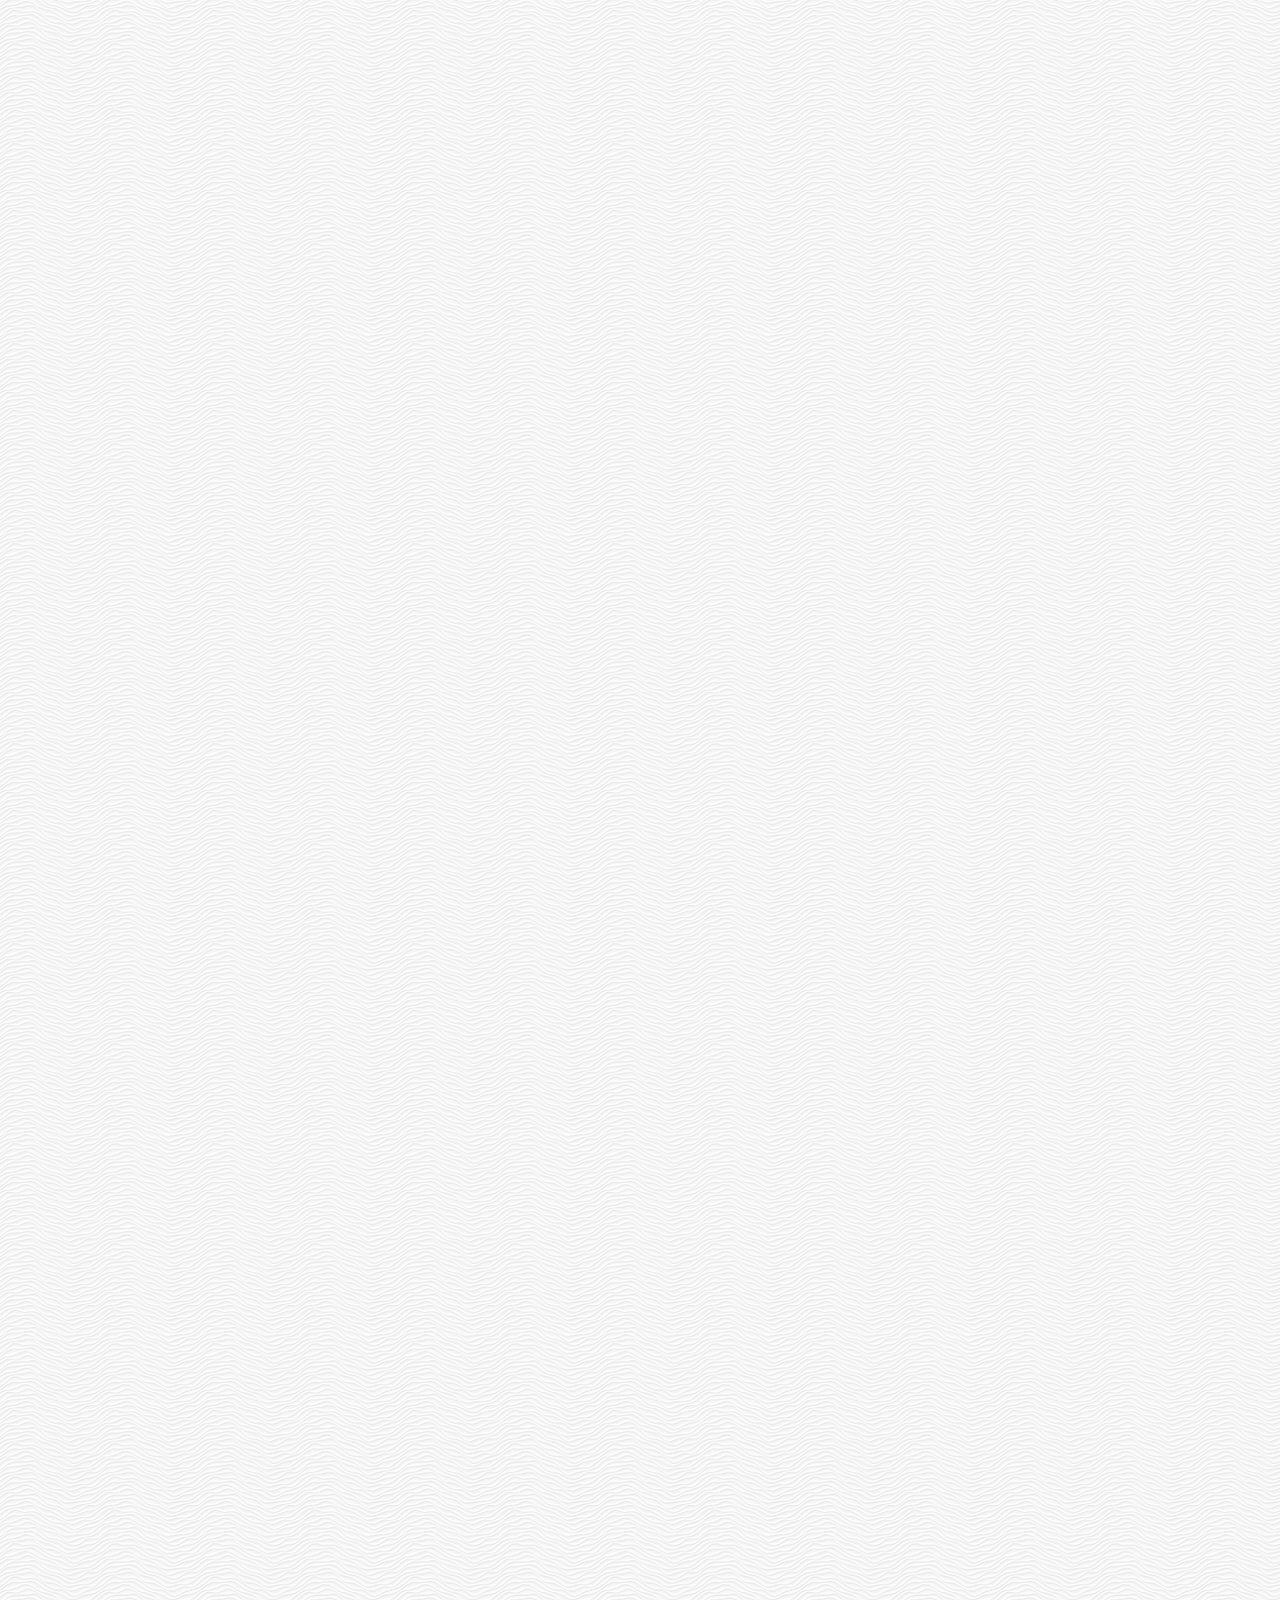
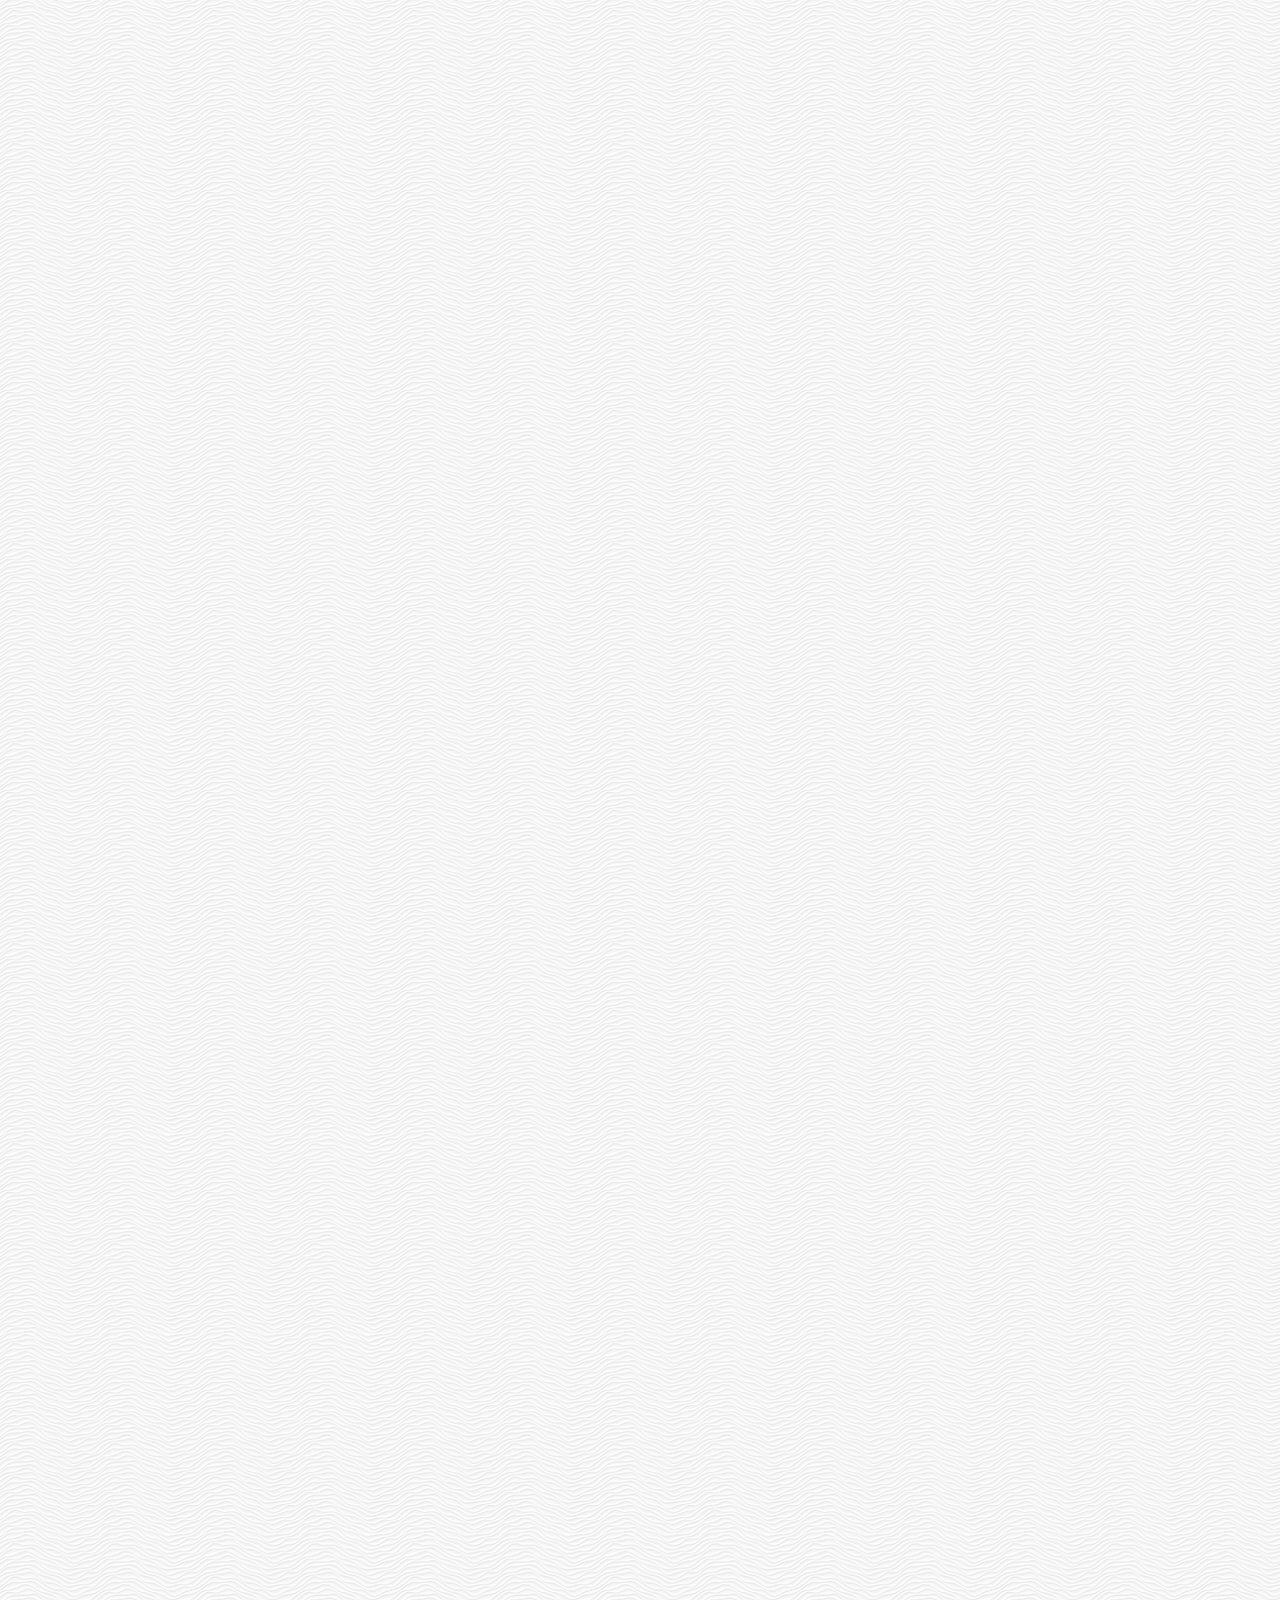
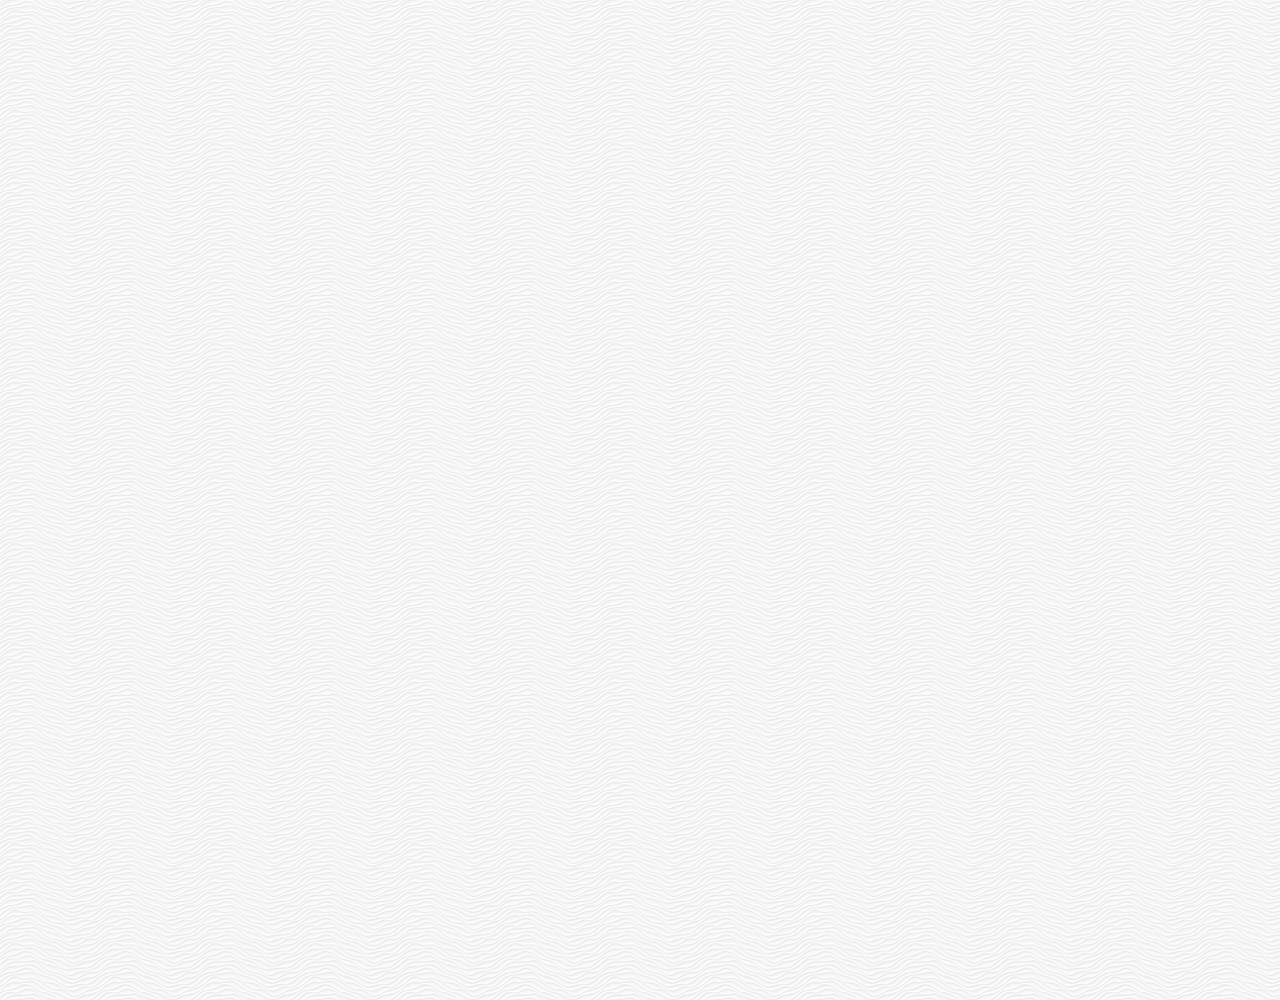
==== commit 14d5c40b: "added emoji" ====
--- a/chat.html
+++ b/chat.html
@@ -100,7 +100,7 @@
         </span>
       </div>
       <div class="bigScreen">
-        <span class="bigScreen__text">Please make your screen small !!</span>
+        <span class="bigScreen__text">Please make your screen small !! 🤢</span>
       </div>
     </div>
   </body>
